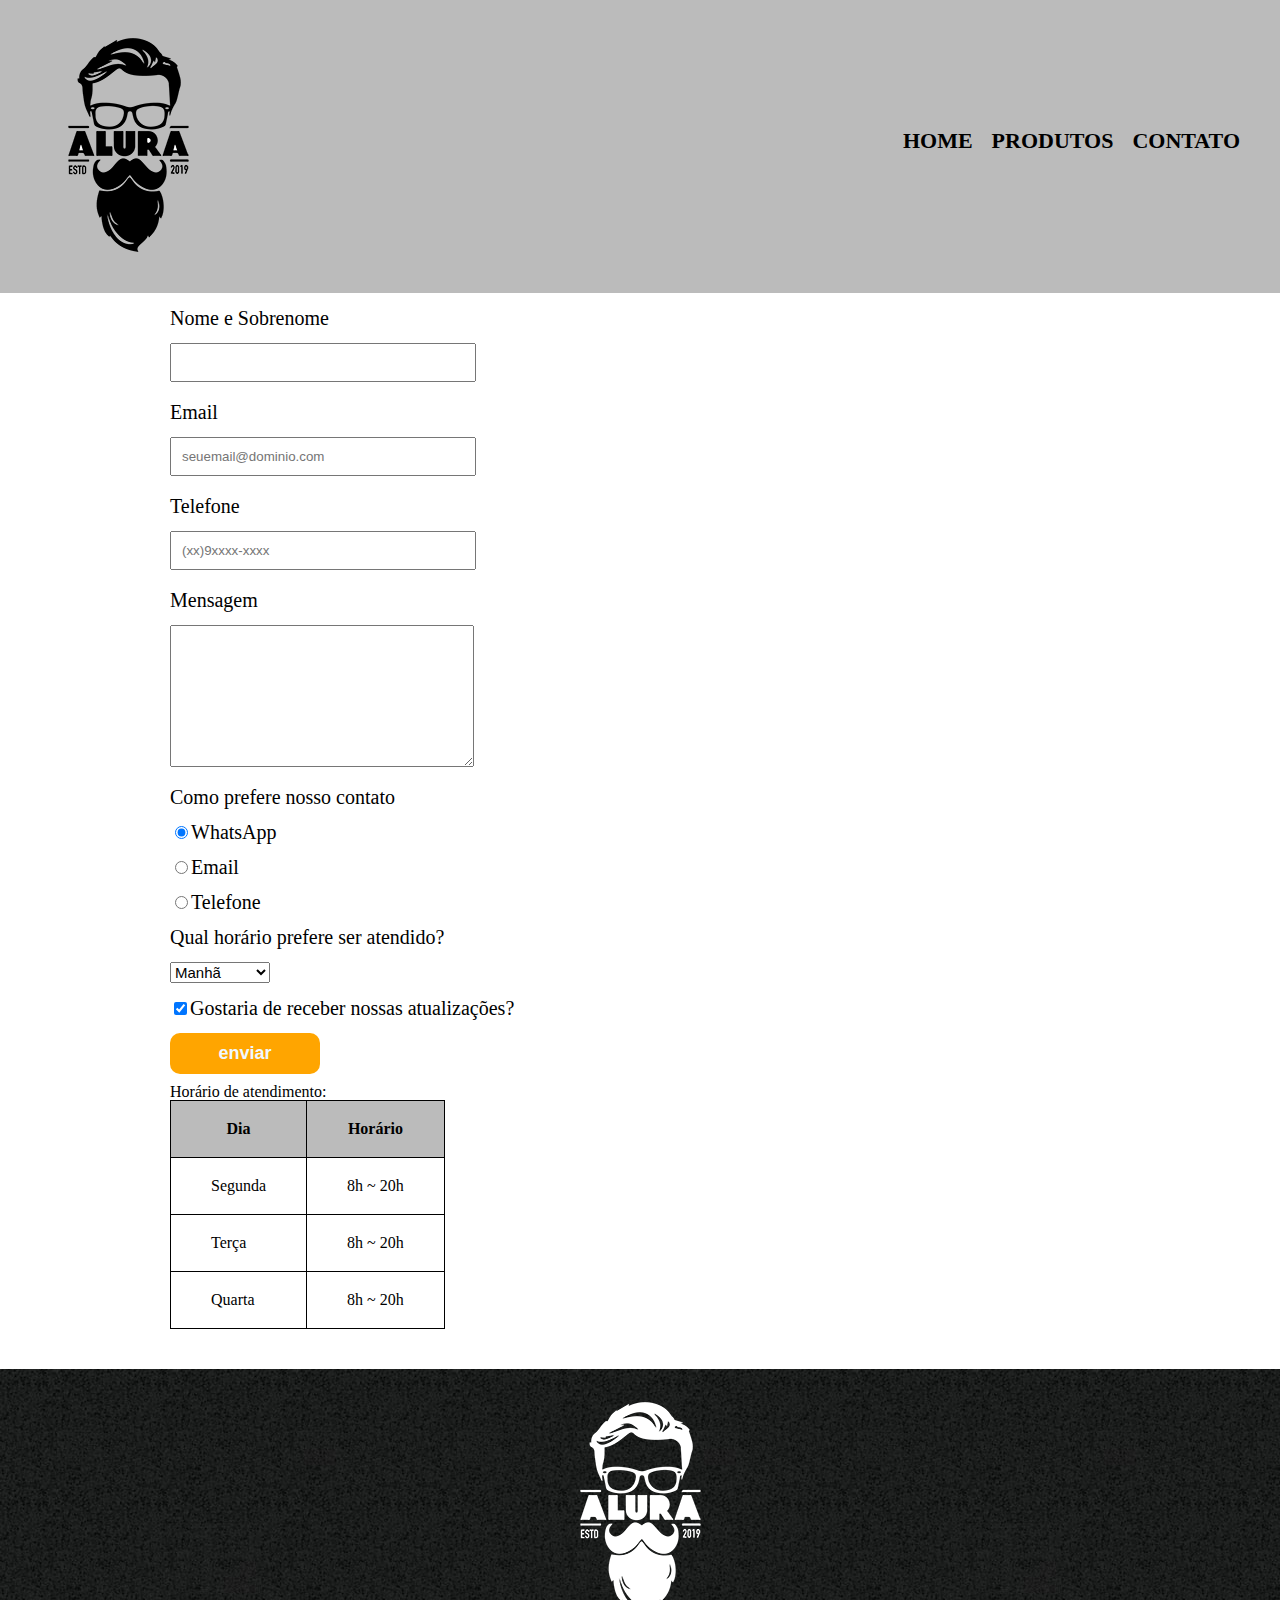
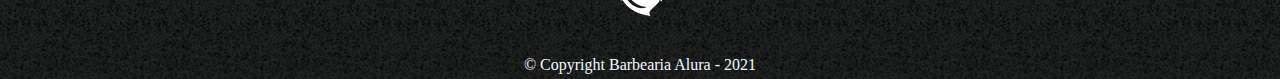
==== contato.html @ 0d80ee2c "projeto inicial" ====
<!DOCTYPE html>
<html lang="pt-br">
<head>
    <meta charset="UTF-8">
    <meta http-equiv="X-UA-Compatible" content="IE=edge">
    <meta name="viewport" content="width=device-width, initial-scale=1.0">
    <link rel="stylesheet" href="reset.css">
    <link rel="stylesheet" href="style.css">
    <title>Contato</title>
</head>
<body>
    <header>
        <div class="caixa">
            <h1 class="img"><img src="imagens/produtos/logo.png" alt="logo-alura"></h1>
            <nav>
                <ul class="navegacao">
                    <li><a href="index.html" rel="pagina inicial">Home</a></li>
                    <li><a href="produtos.html" rel="pagina de produtos">Produtos</a></li>
                    <li><a href="contato.html" rel="Meu contato">Contato</a></li>
                </ul>
            </nav>
        </div>    
    </header>
    <main>
        <form>
            <label for="txtnome">Nome e Sobrenome</label>
            <input type="text" name="txtnome" id="txtnome" class="input-padrao" required>

            <label for="txtemail">Email</label>
            <input type="email" id="txtemail" class="input-padrao" required placeholder="seuemail@dominio.com">

            <label for="txttelefone">Telefone</label>
            <input type="tel" name="" id="txttelefone"class="input-padrao" required placeholder="(xx)9xxxx-xxxx">
            
            <label for="caixa de texto">Mensagem</label>
            <textarea name="caixa de texto" id="caixa de texto" cols="40" rows="8" class="input-padrao" required></textarea>
            <div>
                <p> Como prefere nosso contato</p>
                <label for="zap"><input type="radio" name="contato" id="zap" checked>WhatsApp</label>
                <label for="radio-email"><input type="radio" name="contato" id="radio-email">Email</label>               
                <label for="radio-telefone"><input type="radio" name="contato" id="radio-telefone">Telefone</label>
                
            </div>
            <div>
                <p>Qual horário prefere ser atendido?</p>
                <select id="caixa-selecao">
                    <option>Manhã</option>
                    <option>Tarde</option>
                    <option>Noite</option>
                </select>
            </div>
            <label><input type="checkbox" checked>Gostaria de receber nossas atualizações?</label>
            <input id="botao-confirma" type="submit" value="enviar" >
        </form>

        <div>
            <p>Horário de atendimento:</p>
            <table>
                <thead>
                    <tr>
                        <th>Dia</td>
                        <th>Horário</td>
                    </tr>
                 </thead>
                <tbody>
                    <tr>
                        <td>Segunda</td>
                        <td>8h ~ 20h</td>
                    </tr>
                    <tr>
                        <td>Terça</td>
                        <td>8h ~ 20h</td>
                    </tr>
                    <tr>
                        <td>Quarta</td>
                        <td>8h ~ 20h</td>
                    </tr>
                </tbody>
            </table>
        </div>
    </main>


    <footer>
        <img id="logo-rodapé" src="imagens/produtos/logo-branco.png" alt="logo-alura-rodapé">
        <p>&copy; Copyright Barbearia Alura - 2021 </p>
    </footer>
    
    
</body>
</html>
---- style.css ----
header {
    background-color: #BBBBBB;
    padding: 20px 0px;
}
.caixa{

    width: 1200px;
    position: relative;
    margin:auto;
}

nav{
    position: absolute;
    top: 110px;
    right: 0px;

}
nav li {
    display: inline;
    margin: 0 0 0 15px;
}
nav a {
    text-transform: uppercase;
    color: black;
    font-weight: bolder;
    font-size: 22px;
    text-decoration: none;
    
}
nav a:hover {
    color: coral;
    text-decoration: underline;
}
.imagen-produtos {
    width: 1200px;
    margin: 0px auto;
    padding: 50px 0px;
}

.imagen-produtos li {
    display: inline-block;
    text-align: center;
    width: 30%;
    height: 400px;
    padding: 30px 20px;
    vertical-align: top;
    margin: 0 1.5%;
    box-sizing: border-box;
    border-color: black;
    border-width: 2px;
    border-style: solid;
    border-radius: 10px;
}
.imagen-produtos li:hover {
    border-color: coral;
}
.imagen-produtos li:hover h2 {
   font-size: 38px;
}


.imagen-produtos h2 {
    font-size: 30px;
    font-weight: bolder;
}
.produto-descricao{
    font-size: 20px;
}
.produto-preco {
    font-size: 22px;
    font-weight: bolder;
    margin-top: 10px;
}
main{
    width: 940px;
    margin: 0 auto;
}

form label,form p {
    display: block;
    font-size: 20px;
    margin: 15px 0px;
}
.input-padrao{
    display: block;
    padding: 10px 10px;
    margin: 0 0 20px;
    width: 30%;
}
#caixa-selecao{
    width: 100px;
    font-size: 15px;
}
#botao-confirma {
    width: 150px;
    margin-bottom: 10px;
    font-weight: bold;
    background-color: orange;
    padding: 10px 0px;
    color: aliceblue;
    border: none;
    border-radius: 10px;
    font-size: 18px;
    transition: 1s all;
}
#botao-confirma:hover {
    background-color: rgb(53, 87, 3);
    transform: rotate(360deg) scale(1.2);
}

footer {
    height: 280px;
    text-align: center;
    background-image: url(imagens/produtos/bg.jpg);
    padding: 15px 0px;
  
}

footer p {
    color: aliceblue;
    font-size: 13x;
    margin-top: 20px;
}
table {
    margin: 0px 0px 40px
}
thead{
    background-color: #BBBBBB;
    font-weight: bold;

}

td, th{
    border: 1px solid;
    padding: 20px 40px;
}
.banner {
    width: 100%;
}

.titulo-principal {
    font-size: 2em;
    text-align: center;
    margin-bottom: 1em;
    clear: left;

}

.principal p {
    margin-bottom: 1em;

}
.principal strong {
    font-weight: bold;
}
.principal em {
    font-style: italic;
}
.utensilios {
    width: 120px;
    float: left;
    margin: 0 0 20px;
}
.imagen-beneficios {
    width: 60%;
}
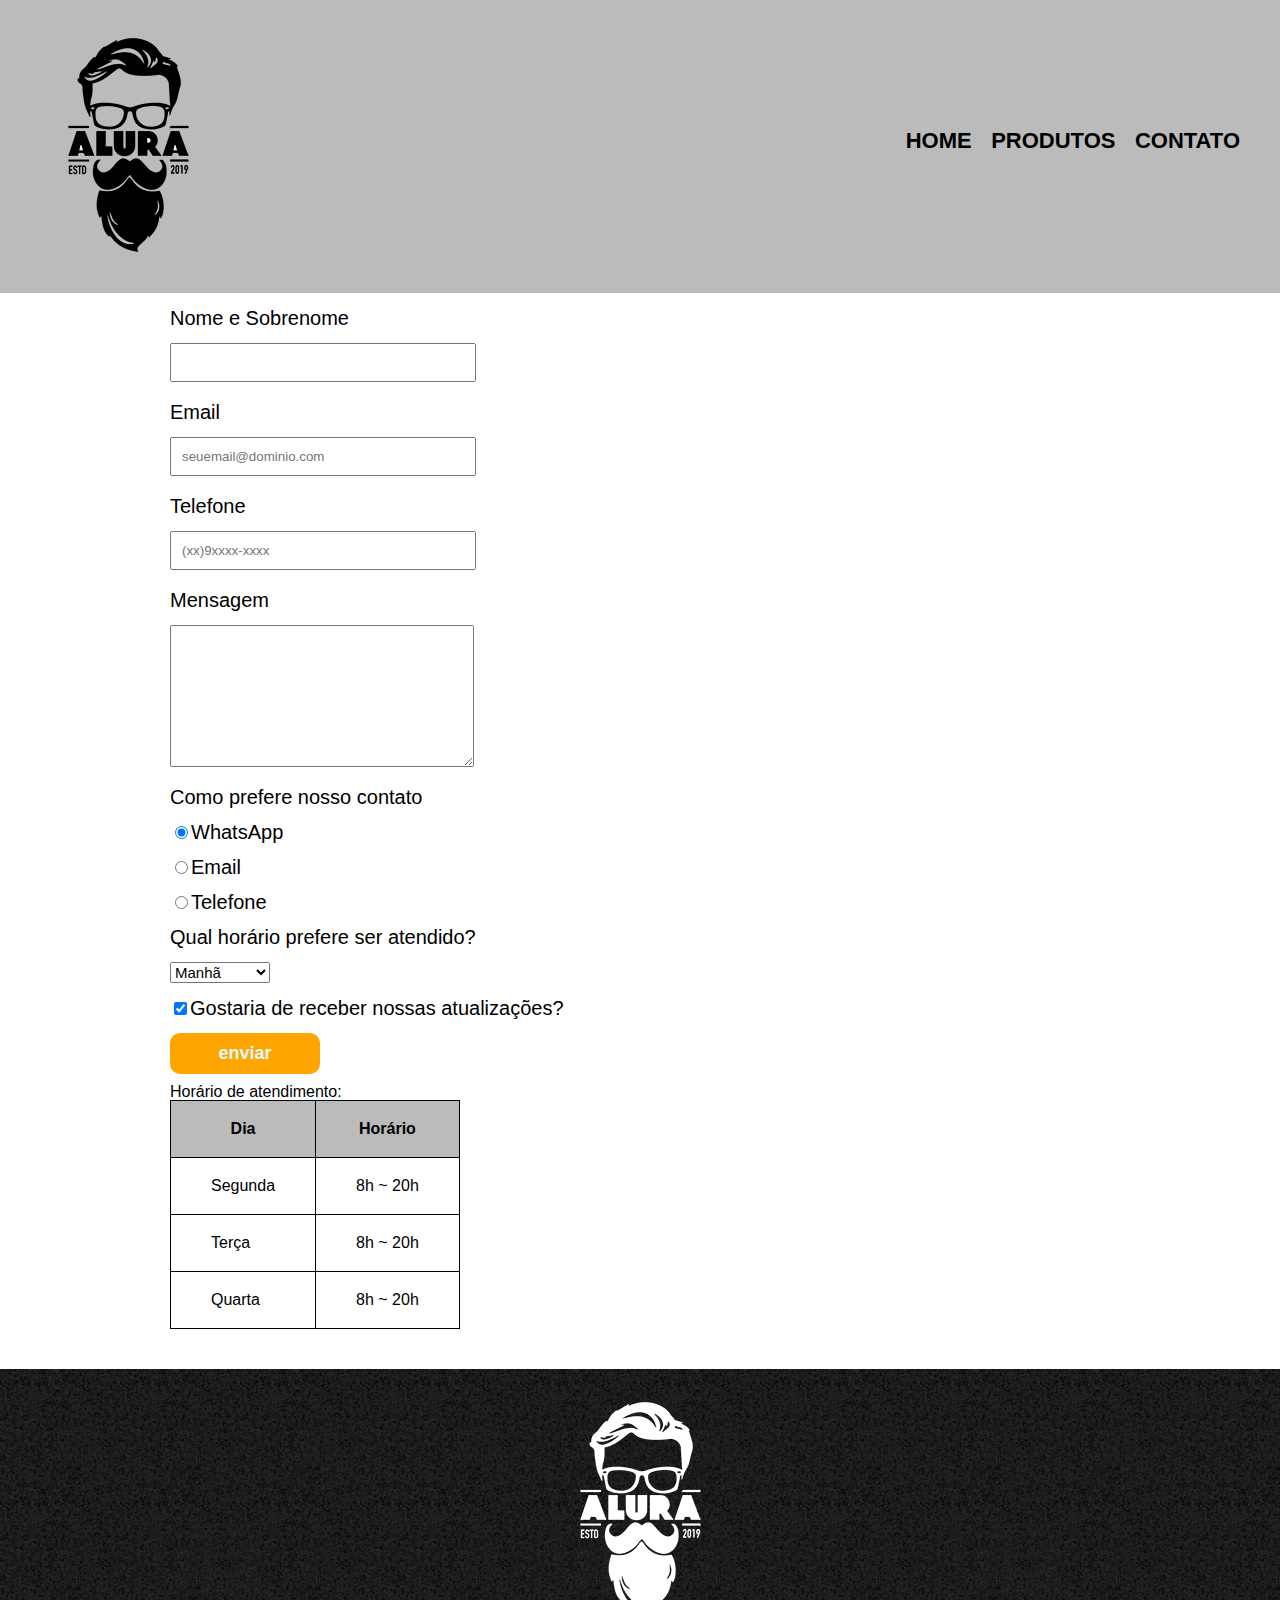
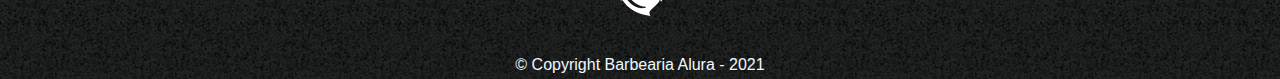
==== commit fd18be08: "versão 0.2" ====
--- a/contato.html
+++ b/contato.html
@@ -21,7 +21,7 @@
             </nav>
         </div>    
     </header>
-    <main>
+    <main class="conteudo-contato">
         <form>
             <label for="txtnome">Nome e Sobrenome</label>
             <input type="text" name="txtnome" id="txtnome" class="input-padrao" required>
--- a/style.css
+++ b/style.css
@@ -1,3 +1,7 @@
+body{
+    font-family: 'Montserrat', sans-serif;
+}
+
 header {
     background-color: #BBBBBB;
     padding: 20px 0px;
@@ -72,8 +76,8 @@
     margin-top: 10px;
 }
 main{
-    width: 940px;
-    margin: 0 auto;
+    
+    
 }
 
 form label,form p {
@@ -134,8 +138,20 @@
     border: 1px solid;
     padding: 20px 40px;
 }
+.conteudo-contato{
+    width: 940px;
+    margin: 0 auto;
+
+   
+}
 .banner {
     width: 100%;
+}
+.principal{
+    line-height: 1.5;
+    width: 940px;
+    margin: 0 auto;
+    background-color: #FEFEFE;
 }
 
 .titulo-principal {
@@ -159,8 +175,56 @@
 .utensilios {
     width: 120px;
     float: left;
-    margin: 0 0 20px;
+    margin: 0 20px 20px 0px;
+}
+.mapa {
+    padding: 3em 0;
+    background: linear-gradient(#fefefe, #888888);
+    
+    
+}
+.mapa p {
+    margin: 0 0 2em;
+    text-align: center;
+    
+}
+.conteudo-mapa {
+    width: 940px;
+    margin: 0 auto;
+    
+}
+.beneficios {
+    padding: 3em 0;
+	background: #888888;
+    
+}
+.conteudo-beneficio {
+    width: 640px;
+    margin: 0 auto;
+    
 }
 .imagen-beneficios {
     width: 60%;
-}+    margin: 0 auto;
+
+}
+.lista-beneficios {
+    line-height: 1.5;
+    font-size: 18px;
+    width: 40%;
+	display: inline-block;
+	vertical-align: top;
+}
+.itens:first-child {
+    font-weight: bold;
+}
+.video {
+    width: 560px;
+    margin: 2em auto;
+}
+#missao {
+    text-align: center;
+}
+#paragrafo-missao{
+    margin: 0 0 20px 140px;
+}
